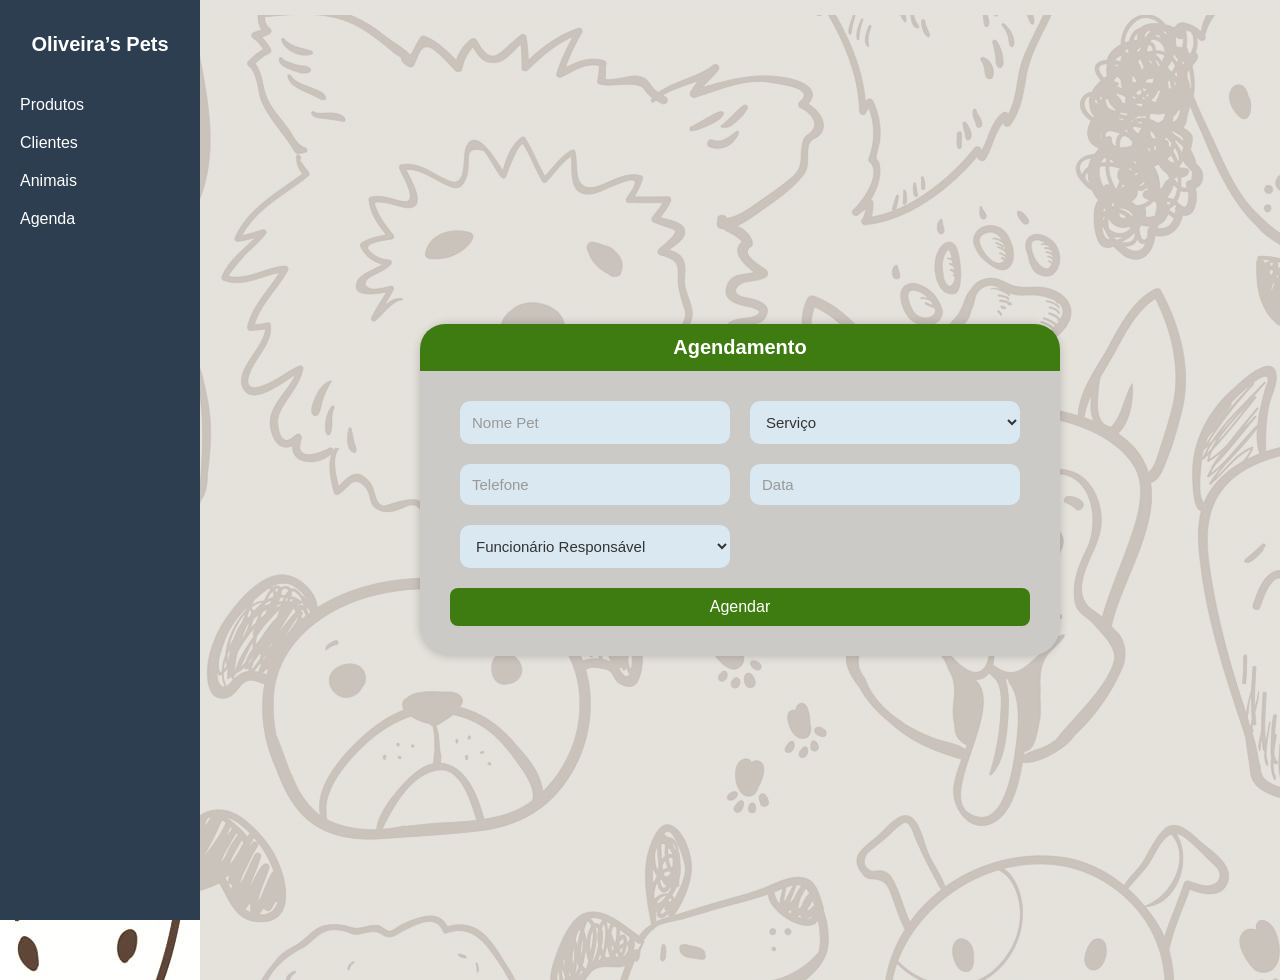
==== Telotas/pages/telaAgendarHorario/index.html @ ca09bb38 "First Commit animal e produto" ====
<!DOCTYPE html>
<html lang="pt-BR">
<head>
  <meta charset="UTF-8" />
  <meta name="viewport" content="width=device-width, initial-scale=1.0"/>
  <title>Oliveira's Pets - Agendamento</title>
  <link rel="stylesheet" href="../../css/styleTelaAgendarHorario.css" />
</head>
<body>

  <div class="sidebar">
    <h1>Oliveira’s Pets</h1>
    <ul>
      <li>Produtos</li>
      <li>Clientes</li>
      <li>Animais</li>
      <li>Agenda</li>
    </ul>
  </div>

  <div class="main">
    <div class="form-box">
      <div class="form-header">Agendamento</div>
  <form>
    <div class="form-grid">
      <input type="text" placeholder="Nome Pet" />
      <select>
        <option disabled selected>Serviço</option>
      </select>
      <input type="text" placeholder="Telefone" />
      <input type="text" placeholder="Data" />
      <select>
        <option disabled selected>Funcionário Responsável</option>
      </select>
    </div>
    <button type="submit" class="btn-submit">Agendar</button>
  </form>
</div>

</body>
</html>
---- Telotas/css/styleTelaAgendarHorario.css ----
body {
  margin: 0;
  font-family: Arial, sans-serif;
  background: url('../images/Cachorrada.png') repeat;
}

.sidebar {
  width: 200px;
  height: 100vh;
  background-color: #2c3e50;
  color: white;
  padding-top: 20px;
  position: fixed;
}

.sidebar h1 {
  font-size: 20px;
  text-align: center;
  margin-bottom: 30px;
}

.sidebar ul {
  list-style: none;
  padding: 0;
}

.sidebar ul li {
  padding: 10px 20px;
  cursor: pointer;
}

.sidebar ul li:hover {
  background-color: #34495e;
}

.main {
  margin-left: 200px;
  padding: 40px;
  background-color: #e0dcd7d4;
  height: 100vh;
  display: flex;
  justify-content: center;
  align-items: center;
}

.form-box {
  background-color: #cccac7;
  padding: 30px;
  border-radius: 30px;
  width: 580px;
  box-shadow: 0 0 10px rgba(0, 0, 0, 0.2);
}

.form-header {
  background-color: #3e7c12;
  color: white;
  font-size: 20px;
  font-weight: bold;
  text-align: center;
  padding: 12px;
  border-top-left-radius: 25px;
  border-top-right-radius: 25px;
  margin: -30px -30px 30px -30px;
}

.form-grid {
  display: grid;
  grid-template-columns: 1fr 1fr;
  column-gap: 20px;
  row-gap: 20px;
  padding: 0 10px;
}

input, select {
  padding: 12px;
  border-radius: 10px;
  border: none;
  background-color: #d9e8f1;
  color: #333;
  font-size: 15px;
  width: 100%;
  box-sizing: border-box;
}

input::placeholder {
  color: #999;
}

.btn-submit {
  margin-top: 20px;
  width: 100%;
  padding: 10px;
  background-color: #3e7c12;
  color: white;
  border: none;
  border-radius: 8px;
  font-size: 16px;
  cursor: pointer;
}
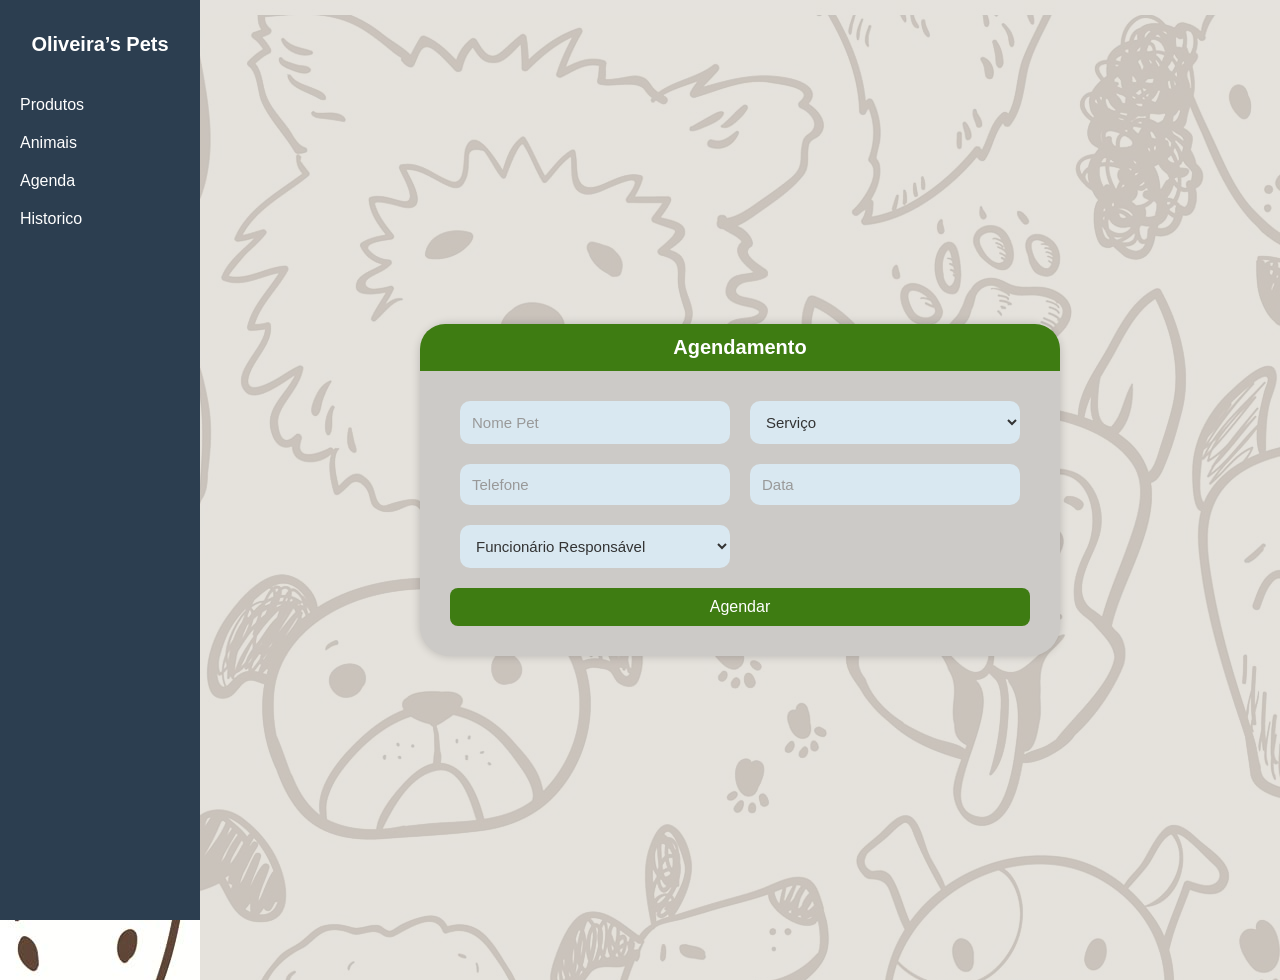
==== commit 4353c8ff: "Update: Remover e Editar Produto" ====
--- a/Telotas/pages/telaAgendarHorario/index.html
+++ b/Telotas/pages/telaAgendarHorario/index.html
@@ -11,24 +11,24 @@
   <div class="sidebar">
     <h1>Oliveira’s Pets</h1>
     <ul>
-      <li>Produtos</li>
-      <li>Clientes</li>
-      <li>Animais</li>
-      <li>Agenda</li>
+      <li> Produtos</li>
+      <li> Animais</li>
+      <li> Agenda</li>
+      <li> Historico</li>
     </ul>
   </div>
 
   <div class="main">
     <div class="form-box">
       <div class="form-header">Agendamento</div>
-  <form>
+  <form id="form-cadastroHorario">
     <div class="form-grid">
-      <input type="text" placeholder="Nome Pet" />
+      <input id = 'nomePet'type="text" placeholder="Nome Pet" />
       <select>
         <option disabled selected>Serviço</option>
       </select>
-      <input type="text" placeholder="Telefone" />
-      <input type="text" placeholder="Data" />
+      <input id = 'telefoneDono' type="text" placeholder="Telefone" />
+      <input id = 'data' type="text" placeholder="Data" />
       <select>
         <option disabled selected>Funcionário Responsável</option>
       </select>
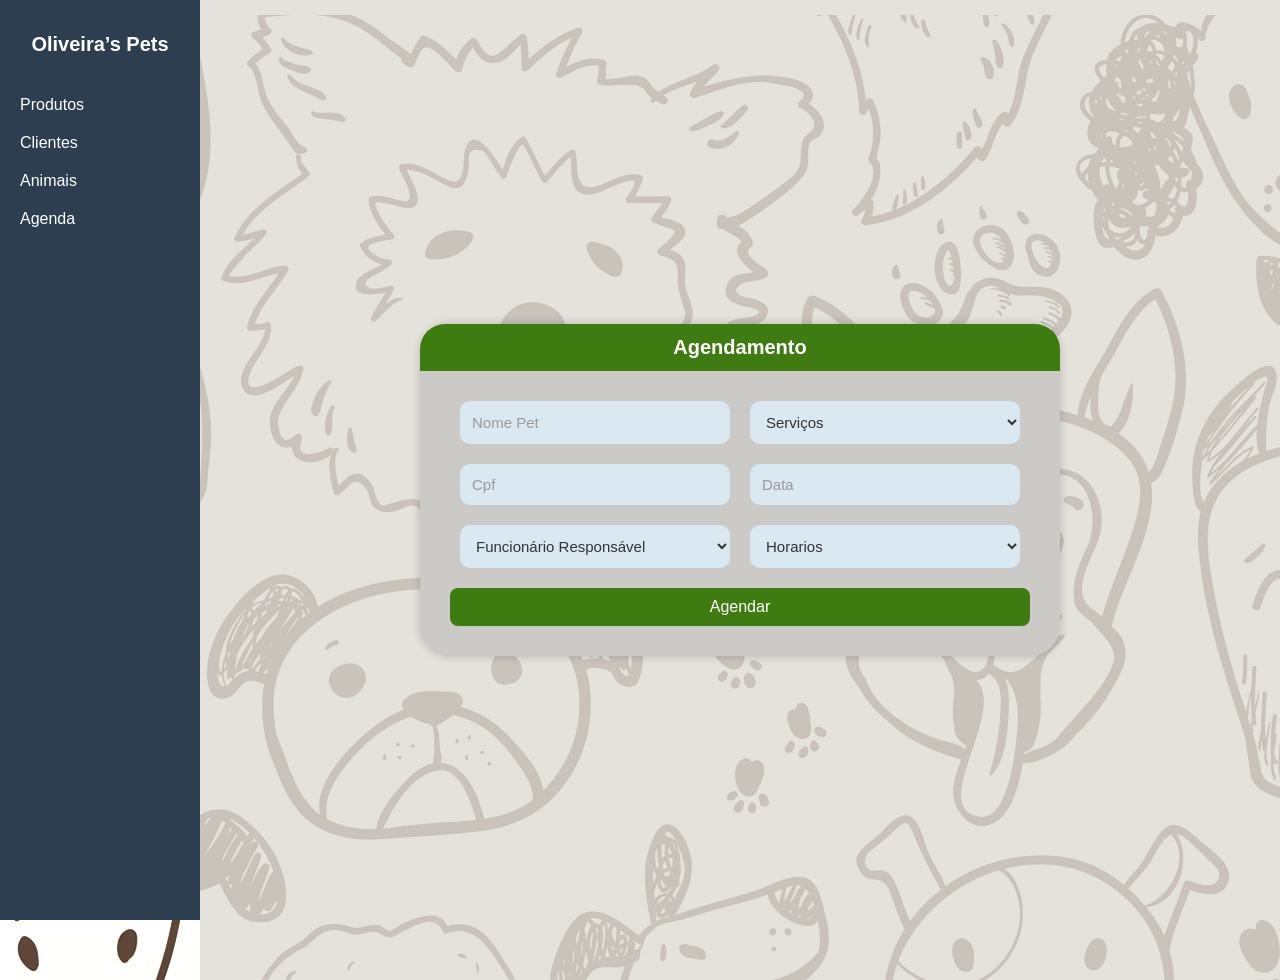
==== commit 8312fdf3: "Updated: fetches para agendamento e mudanças nas telas" ====
--- a/Telotas/pages/telaAgendarHorario/index.html
+++ b/Telotas/pages/telaAgendarHorario/index.html
@@ -11,29 +11,40 @@
   <div class="sidebar">
     <h1>Oliveira’s Pets</h1>
     <ul>
-      <li> Produtos</li>
-      <li> Animais</li>
-      <li> Agenda</li>
-      <li> Historico</li>
+      <li>Produtos</li>
+      <li>Clientes</li>
+      <li>Animais</li>
+      <li>Agenda</li>
     </ul>
   </div>
 
   <div class="main">
     <div class="form-box">
       <div class="form-header">Agendamento</div>
-  <form id="form-cadastroHorario">
+  <form id="form-agendarHorario">
     <div class="form-grid">
-      <input id = 'nomePet'type="text" placeholder="Nome Pet" />
-      <select>
-        <option disabled selected>Serviço</option>
+      <input type="text" placeholder="Nome Pet" />
+      <select id="servicos">
+        <option disabled selected>Serviços</option>
       </select>
-      <input id = 'telefoneDono' type="text" placeholder="Telefone" />
-      <input id = 'data' type="text" placeholder="Data" />
-      <select>
+      <input id="cpf"type="text" placeholder="Cpf" />
+      <input id="data" OnKeyPress="formatar('####-##-##',this)" maxlength="10" minlength="10" type="text" placeholder="Data" />
+      <select id="funcionarios">
         <option disabled selected>Funcionário Responsável</option>
       </select>
+      <select id="horarios">
+        <option disabled selected>Horarios</option>
+        <option value="09:00">09:00</option>
+        <option value="10:00">10:00</option>
+        <option value="11:00">11:00</option>
+        <option value="13:00">13:00</option>
+        <option value="14:00">14:00</option>
+        <option value="15:00">15:00</option>
+        <option value="16:00">16:00</option>
+        <option value="17:00">17:00</option>
+      </select>
     </div>
-    <button type="submit" class="btn-submit">Agendar</button>
+    <button onClick="window.location.href='../telaAgenda'" type="submit" class="btn-submit">Agendar</button>
   </form>
 </div>
 
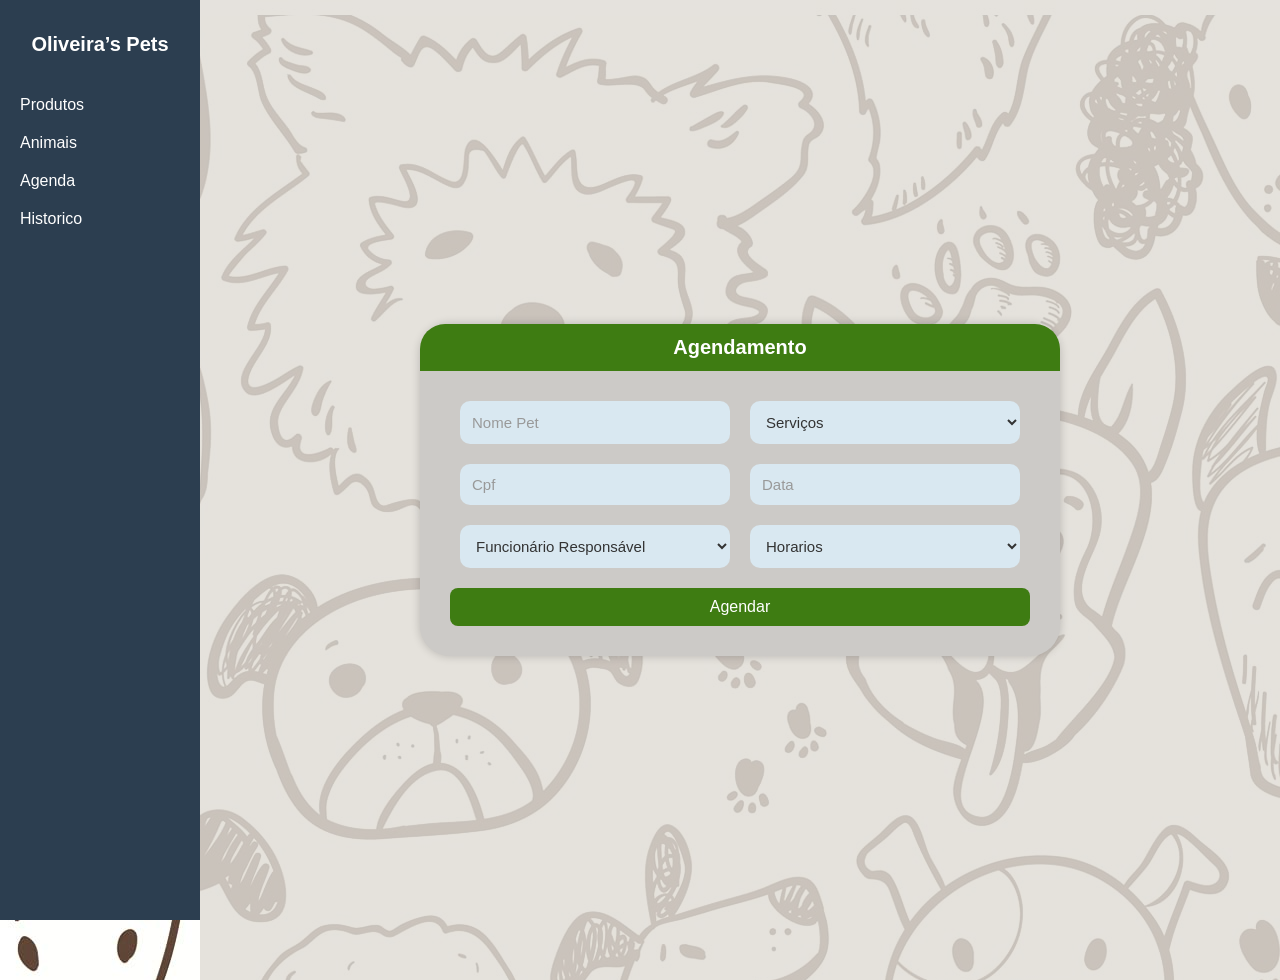
==== commit 2c6b7458: "merge" ====
--- a/Telotas/pages/telaAgendarHorario/index.html
+++ b/Telotas/pages/telaAgendarHorario/index.html
@@ -11,10 +11,10 @@
   <div class="sidebar">
     <h1>Oliveira’s Pets</h1>
     <ul>
-      <li>Produtos</li>
-      <li>Clientes</li>
-      <li>Animais</li>
-      <li>Agenda</li>
+      <li> Produtos</li>
+      <li> Animais</li>
+      <li> Agenda</li>
+      <li> Historico</li>
     </ul>
   </div>
 
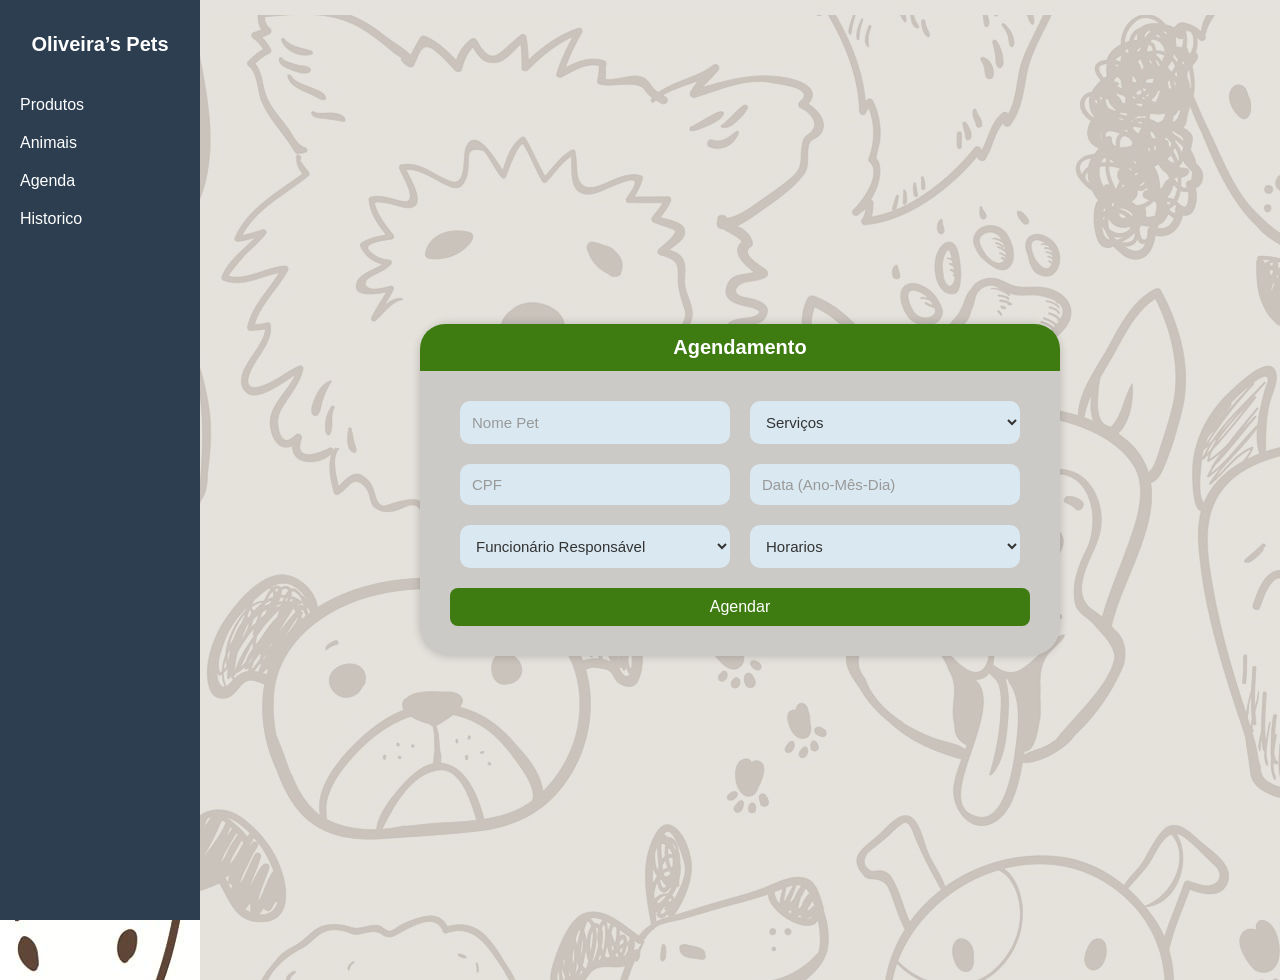
==== commit 09be1de9: "Merge + correções" ====
--- a/Telotas/pages/telaAgendarHorario/index.html
+++ b/Telotas/pages/telaAgendarHorario/index.html
@@ -23,12 +23,12 @@
       <div class="form-header">Agendamento</div>
   <form id="form-agendarHorario">
     <div class="form-grid">
-      <input type="text" placeholder="Nome Pet" />
+      <input id="nome" type="text" placeholder="Nome Pet" />
       <select id="servicos">
         <option disabled selected>Serviços</option>
       </select>
-      <input id="cpf"type="text" placeholder="Cpf" />
-      <input id="data" OnKeyPress="formatar('####-##-##',this)" maxlength="10" minlength="10" type="text" placeholder="Data" />
+      <input id="cpf" type="text" OnKeyPress="formatar('###.###.###-##',this)" maxlength="14" minlength="14" placeholder="CPF" />
+      <input id="data" OnKeyPress="formatar('####-##-##',this)" maxlength="10" minlength="10" type="text" placeholder="Data (Ano-Mês-Dia)" />
       <select id="funcionarios">
         <option disabled selected>Funcionário Responsável</option>
       </select>
@@ -44,9 +44,9 @@
         <option value="17:00">17:00</option>
       </select>
     </div>
-    <button onClick="window.location.href='../telaAgenda'" type="submit" class="btn-submit">Agendar</button>
+    <button type="submit" class="btn-submit">Agendar</button>
   </form>
 </div>
-
+<script src="../../script/Agendamento/AgendarHorario.js"></script>
 </body>
 </html>
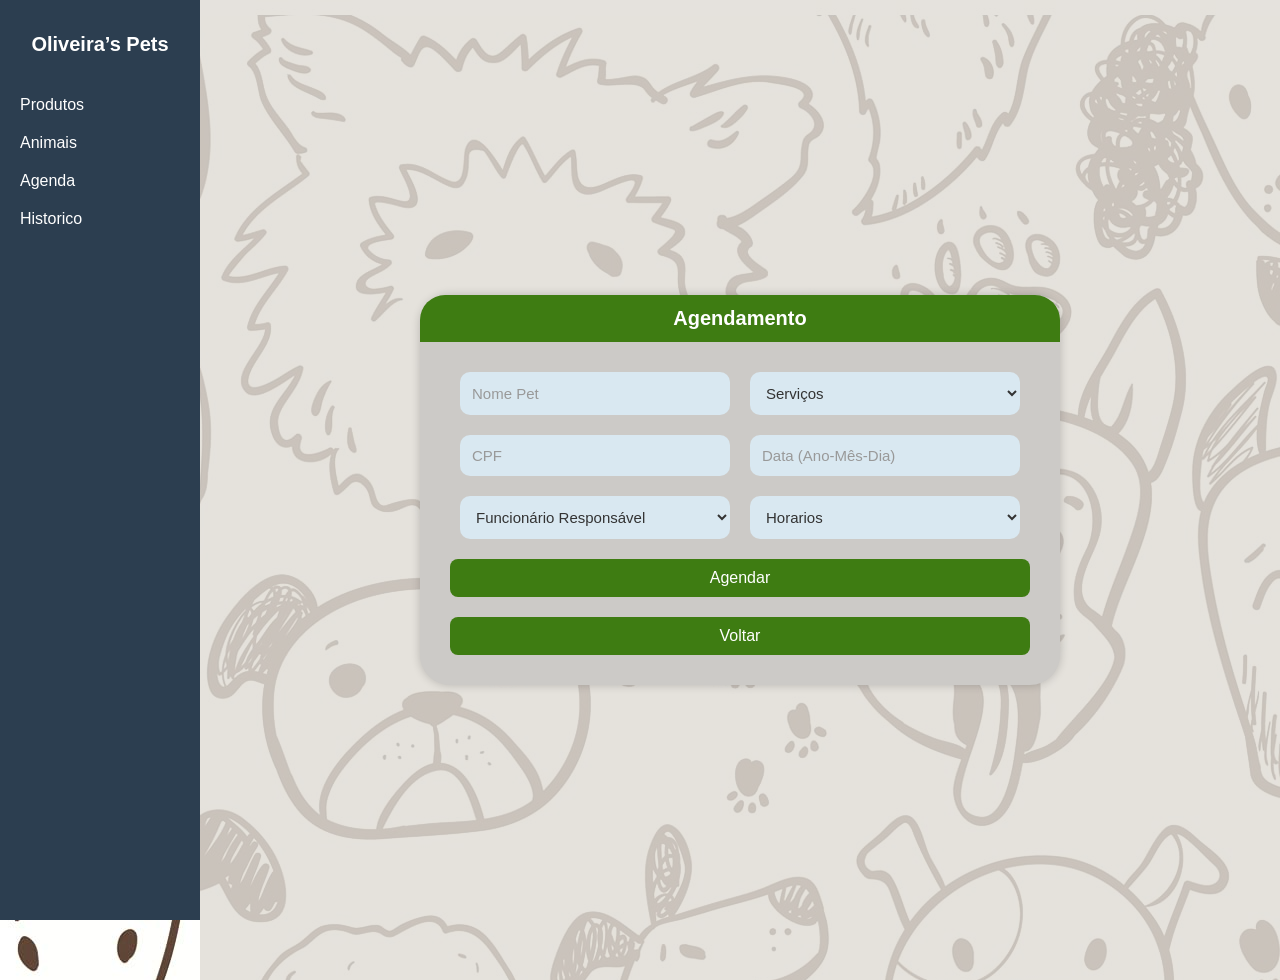
==== commit 344a35c3: "Updated: algumas mudanças" ====
--- a/Telotas/pages/telaAgendarHorario/index.html
+++ b/Telotas/pages/telaAgendarHorario/index.html
@@ -45,6 +45,7 @@
       </select>
     </div>
     <button type="submit" class="btn-submit">Agendar</button>
+    <button onClick="window.location.href='../telaAgenda'" class="btn-voltar">Voltar</button>
   </form>
 </div>
 <script src="../../script/Agendamento/AgendarHorario.js"></script>
--- a/Telotas/css/styleTelaAgendarHorario.css
+++ b/Telotas/css/styleTelaAgendarHorario.css
@@ -97,3 +97,16 @@
   font-size: 16px;
   cursor: pointer;
 }
+
+.btn-voltar {
+    margin-top: 20px;
+    width: 100%;
+    padding: 10px;
+    background-color: #3e7c12;
+    color: white;
+    border: none;
+    border-radius: 8px;
+    font-size: 16px;
+    cursor: pointer;
+  }
+  
